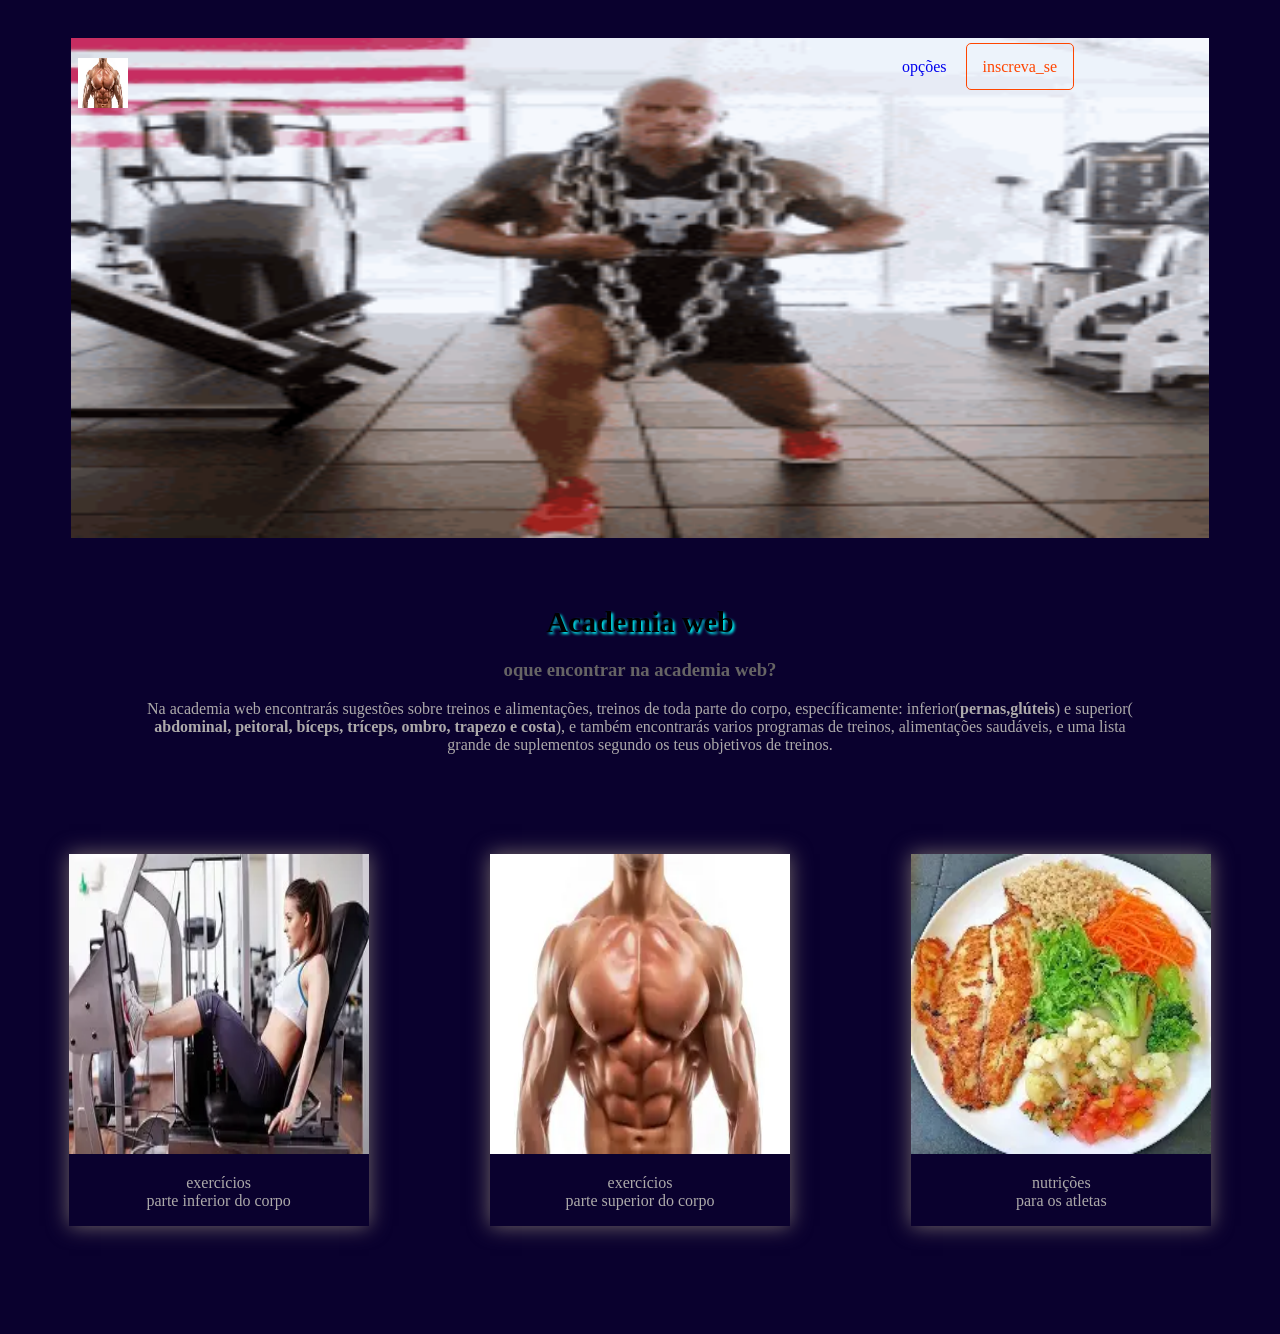
==== academia.html @ bc2d7784 "alterei" ====
<!DOCTYPE html>
<html lang="pt_br">
<head>
    <meta charset="UTF-8">
    <meta name="viewport" content="width=device-width, initial-scale=1.0">
    <title>Academia web</title>
    <link rel="stylesheet" href="academia.css">
</head>
<body>
    <div class="divfront">
<img src="img/working-out-dwayne-johnson.gif" width="90%" height="500px" alt="">
<div class="header">
    <img src="img/peitoral.webp" alt="" width="50px" height="50px"><div class="links">
            <a class="a10" href="#">opções</a>
            <a class="a11" href="#">inscreva_se</a></div>
    </div>
</div>
    <header><h1>Academia web</h1></header>
     <div class="div0">
    <h3>
    oque encontrar na academia web?
    </h3>
    <p>Na academia web encontrarás sugestões sobre treinos e alimentações,
         treinos de toda parte do corpo, específicamente: inferior(<b>pernas,glúteis</b>) e superior(<b> abdominal, peitoral, bíceps, tríceps, ombro, trapezo e costa</b>),
        e também encontrarás varios programas de treinos, alimentações saudáveis, e uma lista grande de suplementos segundo os teus objetivos de treinos.
    </p>
   
    </div>
    <div class="divmae">
        <div class="div1"><a class="a1" href="inferior/inf.html">
<img src="img/OIP.webp" width="300px" height="300px" title="clica para encaminhar-te aos treinos" alt=""></a>
<p>exercícios <br> parte inferior do corpo</p>
        </div>
        <div class="div2"><a class="b1" href="superior/sup.html">
<img src="img/peitoral.webp" width="300px" height="300px" title="clica para encaminhar-te aos treinos" alt=""></a>
<p>exercícios <br> parte superior do corpo</p>
        </div>
        <div class="div3"><a class="c1" href="nutrição/nut.html">
<img src="img/proteinas 1.webp" width="300px" height="300px" title="clica para entrares nas nossas dicas nutritivas" alt=""></a>
<p>nutrições <br> para os atletas</p>
        </div>


    </div>
   

    <script src="academia.js"></script>
</body>
</html>
---- academia.css ----
body{
    background-color:rgb(10, 1, 46);
}
header{
    margin-top: 5%;
    text-align: center;font-size: 15px;
    text-shadow: 2px 2px 3px aqua;
    font-family: Georgia, 'Times New Roman', Times, serif;margin-left: 25%;margin-right: 25%;

}
header:hover{
    font-size: 16px;text-shadow: 2px 2px 3px rgb(17, 97, 202);
}
.div0{
    margin-left: 10%;margin-right: 10%;text-align: center;
}
.div0 h3{
    color: #666464;
    
}
.div0 p{
    color: #adaaaa;
}
.divmae{
    text-align: center;margin-top: 100px;display: flex;justify-content: space-around;
}
.div1,.div2,.div3{
 margin-bottom: 100px;color: #adaaaa;box-shadow: 0px 0px 20px rgb(116, 105, 105);
 transition: box-shadon 2s ease, transform 1s ease;
 
}
.div1:hover,.div2:hover,.div3:hover{
box-shadow: 0px 0px 20px rgb(221, 210, 210);
transform: scale(1.09);
}
@media  screen and (max-width:1000px) {
   
    .divmae{
    text-align: center;margin-top: 100px;
    display: block;
}
.div1,.div2,.div3{
 margin-bottom: 100px;color: #adaaaa;box-shadow: 0px 0px 20px rgb(116, 105, 105);
 transition: box-shadon 2s ease, transform 1s ease;
 display:inline-block;
 margin-right: 10px;
 
}
.div1:hover,.div2:hover,.div3:hover{
box-shadow: 0px 0px 20px rgb(221, 210, 210);
transform: scale(1.09);
}

}
.divfront{
    text-align: center;margin-top: 3%;
    ;position: relative;

  
}
.header{
 position: absolute;
   top: 20px;
left: 70px;
    display: flex;
justify-content: space-between;
width: 80%;

}
.links a{

    text-decoration: none;
 margin-right: 15px;
}
.a11{
    color: orangered;padding: 14px 16px;border: 1px solid orangered;
    border-radius: 5px;
}
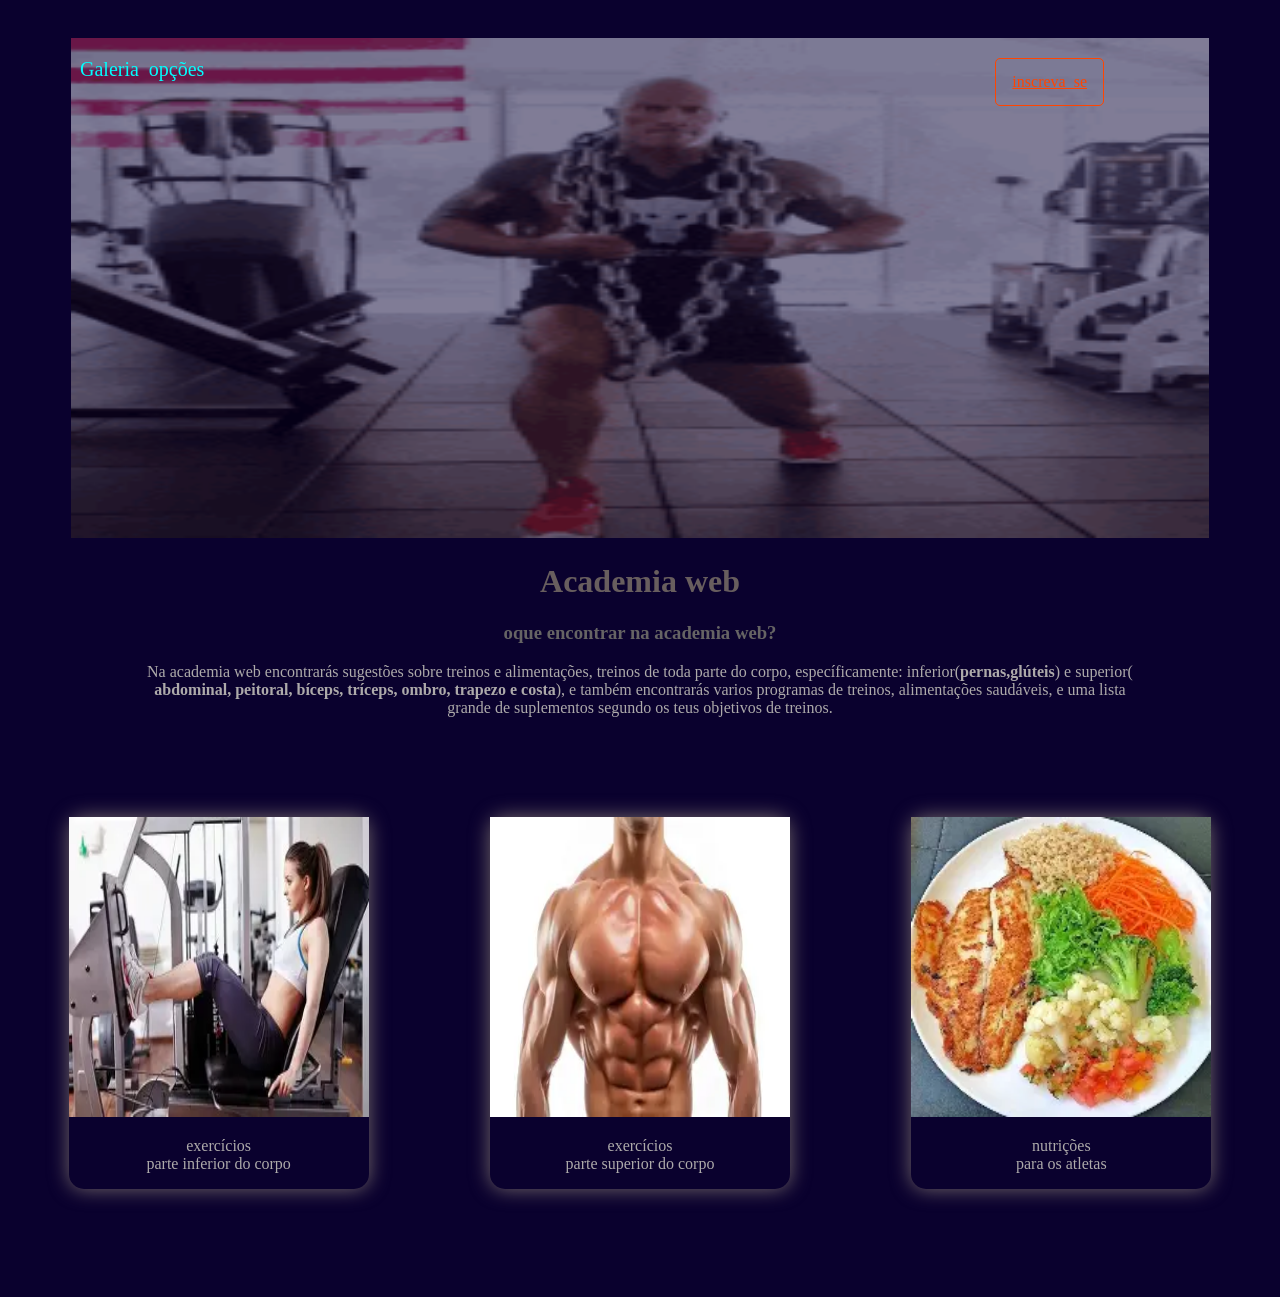
==== commit b83b4095: "alterei" ====
--- a/academia.html
+++ b/academia.html
@@ -8,15 +8,19 @@
 </head>
 <body>
     <div class="divfront">
-<img src="img/working-out-dwayne-johnson.gif" width="90%" height="500px" alt="">
-<div class="header">
-    <img src="img/peitoral.webp" alt="" width="50px" height="50px"><div class="links">
+<img class="img1" src="img/working-out-dwayne-johnson.gif" width="90%" height="500px" alt="">
+</div>
+<nav class="header">
+  <div class="diva">  <a class="a9" href="#">Galeria</a>
             <a class="a10" href="#">opções</a>
+            </div>
             <a class="a11" href="#">inscreva_se</a></div>
-    </div>
-</div>
-    <header><h1>Academia web</h1></header>
-     <div class="div0">
+</nav>
+
+<main>
+    <h1>Academia web</h1>
+    <section>
+     <article class="div0">
     <h3>
     oque encontrar na academia web?
     </h3>
@@ -25,24 +29,25 @@
         e também encontrarás varios programas de treinos, alimentações saudáveis, e uma lista grande de suplementos segundo os teus objetivos de treinos.
     </p>
    
-    </div>
-    <div class="divmae">
-        <div class="div1"><a class="a1" href="inferior/inf.html">
-<img src="img/OIP.webp" width="300px" height="300px" title="clica para encaminhar-te aos treinos" alt=""></a>
+     </article>
+    </section>
+    <section class="divmae">
+        <article class="div1"><a href="inferior/inf.html">
+<img class="a1" src="img/OIP.webp" width="300px" height="300px" title="clica para encaminhar-te aos treinos" alt=""></a>
 <p>exercícios <br> parte inferior do corpo</p>
-        </div>
-        <div class="div2"><a class="b1" href="superior/sup.html">
-<img src="img/peitoral.webp" width="300px" height="300px" title="clica para encaminhar-te aos treinos" alt=""></a>
+        </article>
+        <article class="div2"><a  href="superior/sup.html">
+<img class="b1" src="img/peitoral.webp" width="300px" height="300px" title="clica para encaminhar-te aos treinos" alt=""></a>
 <p>exercícios <br> parte superior do corpo</p>
-        </div>
-        <div class="div3"><a class="c1" href="nutrição/nut.html">
-<img src="img/proteinas 1.webp" width="300px" height="300px" title="clica para entrares nas nossas dicas nutritivas" alt=""></a>
+        </article>
+        <article class="div3"><a  href="nutrição/nut.html">
+<img class="c1" src="img/proteinas 1.webp" width="300px" height="300px" title="clica para entrares nas nossas dicas nutritivas" alt=""></a>
 <p>nutrições <br> para os atletas</p>
-        </div>
+        </article>
 
 
-    </div>
-   
+    </section>
+   </main>
 
     <script src="academia.js"></script>
 </body>
--- a/academia.css
+++ b/academia.css
@@ -1,16 +1,32 @@
 body{
     background-color:rgb(10, 1, 46);
 }
-header{
-    margin-top: 5%;
-    text-align: center;font-size: 15px;
-    text-shadow: 2px 2px 3px aqua;
-    font-family: Georgia, 'Times New Roman', Times, serif;margin-left: 25%;margin-right: 25%;
+.divfront{
+    text-align: center;margin-top: 3%;
+    ;position: relative;
+}
+.divfront img{
+     opacity: 50%;
+}
+.diva{
+    display: flex;
+    gap: 10px;
+}
+
+.header{
+ position: absolute;
+   top: 20px;
+left: 80px;
+    display: flex;
+justify-content: space-between;
+width: 80%;
+margin-top: 3%;
 
 }
-header:hover{
-    font-size: 16px;text-shadow: 2px 2px 3px rgb(17, 97, 202);
+main h1{
+    text-align: center;color: rgb(104, 94, 94);
 }
+
 .div0{
     margin-left: 10%;margin-right: 10%;text-align: center;
 }
@@ -22,10 +38,10 @@
     color: #adaaaa;
 }
 .divmae{
-    text-align: center;margin-top: 100px;display: flex;justify-content: space-around;
+    text-align: center;margin-top: 100px;display: flex;justify-content: space-around;flex-wrap: wrap;
 }
 .div1,.div2,.div3{
- margin-bottom: 100px;color: #adaaaa;box-shadow: 0px 0px 20px rgb(116, 105, 105);
+ margin-bottom: 100px;color: #adaaaa;box-shadow: 0px 0px 20px rgb(116, 105, 105);border-radius: 15px;
  transition: box-shadon 2s ease, transform 1s ease;
  
 }
@@ -33,45 +49,17 @@
 box-shadow: 0px 0px 20px rgb(221, 210, 210);
 transform: scale(1.09);
 }
-@media  screen and (max-width:1000px) {
-   
-    .divmae{
-    text-align: center;margin-top: 100px;
-    display: block;
-}
-.div1,.div2,.div3{
- margin-bottom: 100px;color: #adaaaa;box-shadow: 0px 0px 20px rgb(116, 105, 105);
- transition: box-shadon 2s ease, transform 1s ease;
- display:inline-block;
- margin-right: 10px;
- 
-}
-.div1:hover,.div2:hover,.div3:hover{
-box-shadow: 0px 0px 20px rgb(221, 210, 210);
-transform: scale(1.09);
-}
 
-}
-.divfront{
-    text-align: center;margin-top: 3%;
-    ;position: relative;
-
-  
-}
-.header{
- position: absolute;
-   top: 20px;
-left: 70px;
-    display: flex;
-justify-content: space-between;
-width: 80%;
-
-}
 .links a{
 
     text-decoration: none;
  margin-right: 15px;
 }
+.a9,.a10{
+    color: aqua;text-decoration: none;
+    font-size: 20px;
+}
+
 .a11{
     color: orangered;padding: 14px 16px;border: 1px solid orangered;
     border-radius: 5px;
